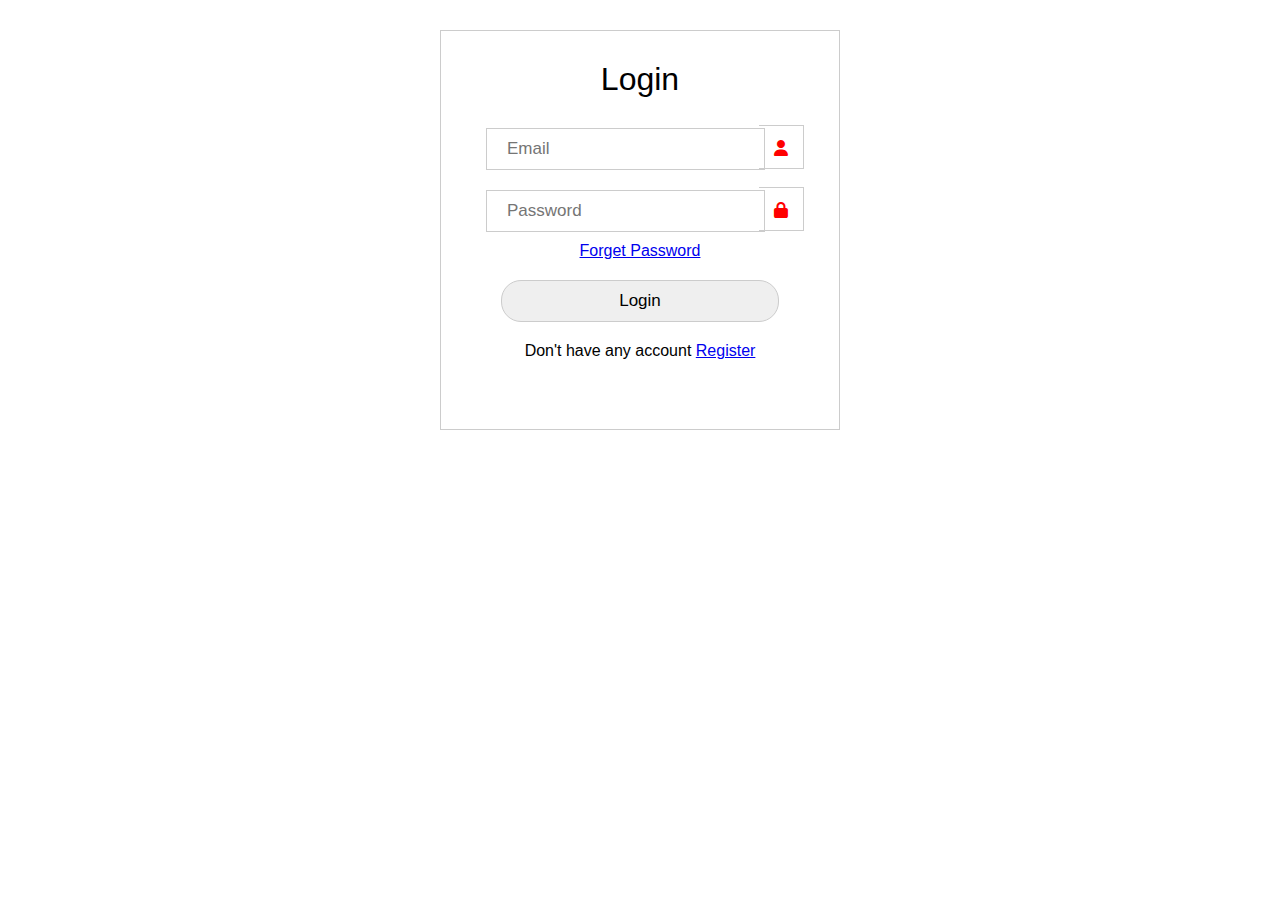
==== login/index.html @ beccc002 "Admin Dashboard template Prepair" ====
<!DOCTYPE html>
<html lang="en">

<head>
    <meta charset="UTF-8">
    <meta name="viewport" content="width=device-width, initial-scale=1.0">
    <title>Login</title>
    <link rel="stylesheet" href="https://cdnjs.cloudflare.com/ajax/libs/font-awesome/6.5.2/css/all.min.css">
    <link rel="stylesheet" href="style.css">
</head>

<body>
   


    <section class="login">
        <div class="container">
            <form action="#">
                <h1>Login</h1>
                <div class="email">
                    <label for="email"></label>
                    <input type="text" name="email" id="email" placeholder="Email">
                    <i class="fa-solid fa-user"></i>
                </div>
                <div class="password">
                    <label for="password"></label>
                    <input type="password" name="password" id="password" placeholder="Password">
                    <i class="fa-solid fa-lock"></i>
                </div>
                <div class="rem-pass">
                    <!-- <label for="checkbox">
                        <input type="checkbox" name="charset" id="checkbox">
                        Remember Me</label> -->
                    <p><a href="#">Forget Password</a></p>

                </div>
                <div class="form-btn">
                <a href="/login/index.html"><button id="login">Login</button></a>
                </div>
                <p>Don't have any account <a href="/sign-up/index.html">Register</a></p>
            </form>
        </div>
    </section>

    <script src="/login/login.js"></script>


</body>

</html>
---- login/style.css ----
* {
  margin: 0;
  padding: 0;
  box-sizing: border-box;
  font-family: "Segoe UI", Tahoma, Geneva, Verdana, sans-serif;
}

.login {
  margin: 30px;
}

.container {
  width: 400px;
  height: 400px;
  border: 1px solid #ccc;
  margin: auto;
  justify-content: center;
  text-align: center;
}

.container h1 {
  margin-top: 30px;
  text-align: center;
  font-weight: normal;
  margin-bottom: 20px;
}

input[type=text], select {
  width: 70%;
  padding: 10px 20px;
  margin: 10px 0px 10px 10px;
  font-size: 17px;
  outline: none;
  border-right: none;
  border: 1px solid #ccc;
}

i {
  color: red;
}

.email i {
  border: 1px solid #ccc;
  padding: 14.5px 15px 12px 15px;
  border-left: none;
  margin-left: -10px;
}

input[type=password], select {
  width: 70%;
  padding: 10px 20px;
  margin: 10px 0px 10px 10px;
  font-size: 17px;
  outline: none;
  border-right: none;
  border: 1px solid #ccc;
}

.password i {
  border: 1px solid #ccc;
  padding: 14.5px 15px 12px 15px;
  border-left: none;
  margin-left: -10px;
}

.rem-pass {
  display: flex;
  justify-content: space-around;
}

.form-btn a button {
  width: 70%;
  padding: 10px 20px;
  margin-top: 20px;
  font-size: 17px;
  outline: none;
  border-right: none;
  border: 1px solid #ccc;
  border-radius: 20px;
  cursor: pointer;
  margin-bottom: 20px;
}

.form-btn a button:hover {
  background-color: blue;
  color: white;
}/*# sourceMappingURL=style.css.map */
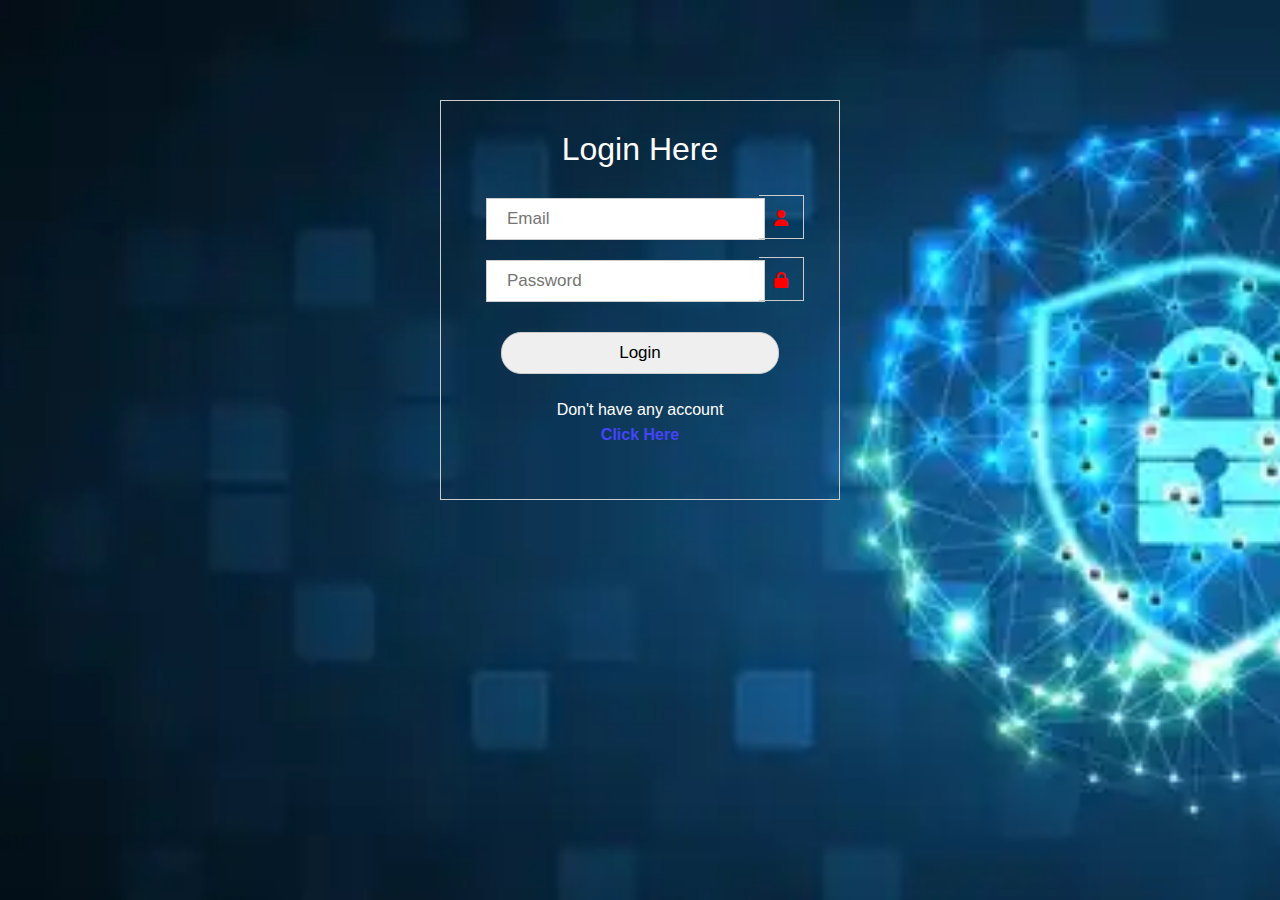
==== commit 88bb7fff: "login section updated" ====
--- a/login/index.html
+++ b/login/index.html
@@ -10,38 +10,41 @@
 </head>
 
 <body>
-   
+
+    <div class="bg">
 
 
-    <section class="login">
-        <div class="container">
-            <form action="#">
-                <h1>Login</h1>
-                <div class="email">
-                    <label for="email"></label>
-                    <input type="text" name="email" id="email" placeholder="Email">
-                    <i class="fa-solid fa-user"></i>
-                </div>
-                <div class="password">
-                    <label for="password"></label>
-                    <input type="password" name="password" id="password" placeholder="Password">
-                    <i class="fa-solid fa-lock"></i>
-                </div>
-                <div class="rem-pass">
-                    <!-- <label for="checkbox">
+
+        <section class="login">
+            <div class="container">
+                <form action="#">
+                    <h1>Login Here</h1>
+                    <div class="email">
+                        <label for="email"></label>
+                        <input type="text" name="email" id="email" placeholder="Email">
+                        <i class="fa-solid fa-user"></i>
+                    </div>
+                    <div class="password">
+                        <label for="password"></label>
+                        <input type="password" name="password" id="password" placeholder="Password">
+                        <i class="fa-solid fa-lock"></i>
+                    </div>
+                    <div class="rem-pass">
+                        <!-- <label for="checkbox">
                         <input type="checkbox" name="charset" id="checkbox">
                         Remember Me</label> -->
-                    <p><a href="#">Forget Password</a></p>
+                        <!-- <p><a href="#">Forget Password</a></p> -->
 
-                </div>
-                <div class="form-btn">
-                <a href="/login/index.html"><button id="login">Login</button></a>
-                </div>
-                <p>Don't have any account <a href="/sign-up/index.html">Register</a></p>
-            </form>
-        </div>
-    </section>
-
+                    </div>
+                    <div class="form-btn">
+                        <button id="login">Login</button>
+                    </div>
+                    <p class="text">Don't have any account</p>
+                    <p class="link" onclick="clickHere()" style="cursor: pointer"> Click Here</p>
+                </form>
+            </div>
+        </section>
+    </div>
     <script src="/login/login.js"></script>
 
 
--- a/login/style.css
+++ b/login/style.css
@@ -5,8 +5,13 @@
   font-family: "Segoe UI", Tahoma, Geneva, Verdana, sans-serif;
 }
 
+.bg {
+  background: url("/11.png") no-repeat center center/cover;
+  height: 100vh;
+}
+
 .login {
-  margin: 30px;
+  padding: 100px;
 }
 
 .container {
@@ -23,6 +28,7 @@
   text-align: center;
   font-weight: normal;
   margin-bottom: 20px;
+  color: white;
 }
 
 input[type=text], select {
@@ -68,7 +74,7 @@
   justify-content: space-around;
 }
 
-.form-btn a button {
+.form-btn button {
   width: 70%;
   padding: 10px 20px;
   margin-top: 20px;
@@ -81,7 +87,21 @@
   margin-bottom: 20px;
 }
 
-.form-btn a button:hover {
-  background-color: blue;
+.form-btn button:hover {
+  background-color: rgb(46, 46, 179);
   color: white;
+}
+
+#click-here:hover {
+  color: blue;
+}
+
+.text {
+  color: white;
+  line-height: 2;
+}
+
+.link {
+  color: rgb(68, 68, 250);
+  font-weight: bold;
 }/*# sourceMappingURL=style.css.map */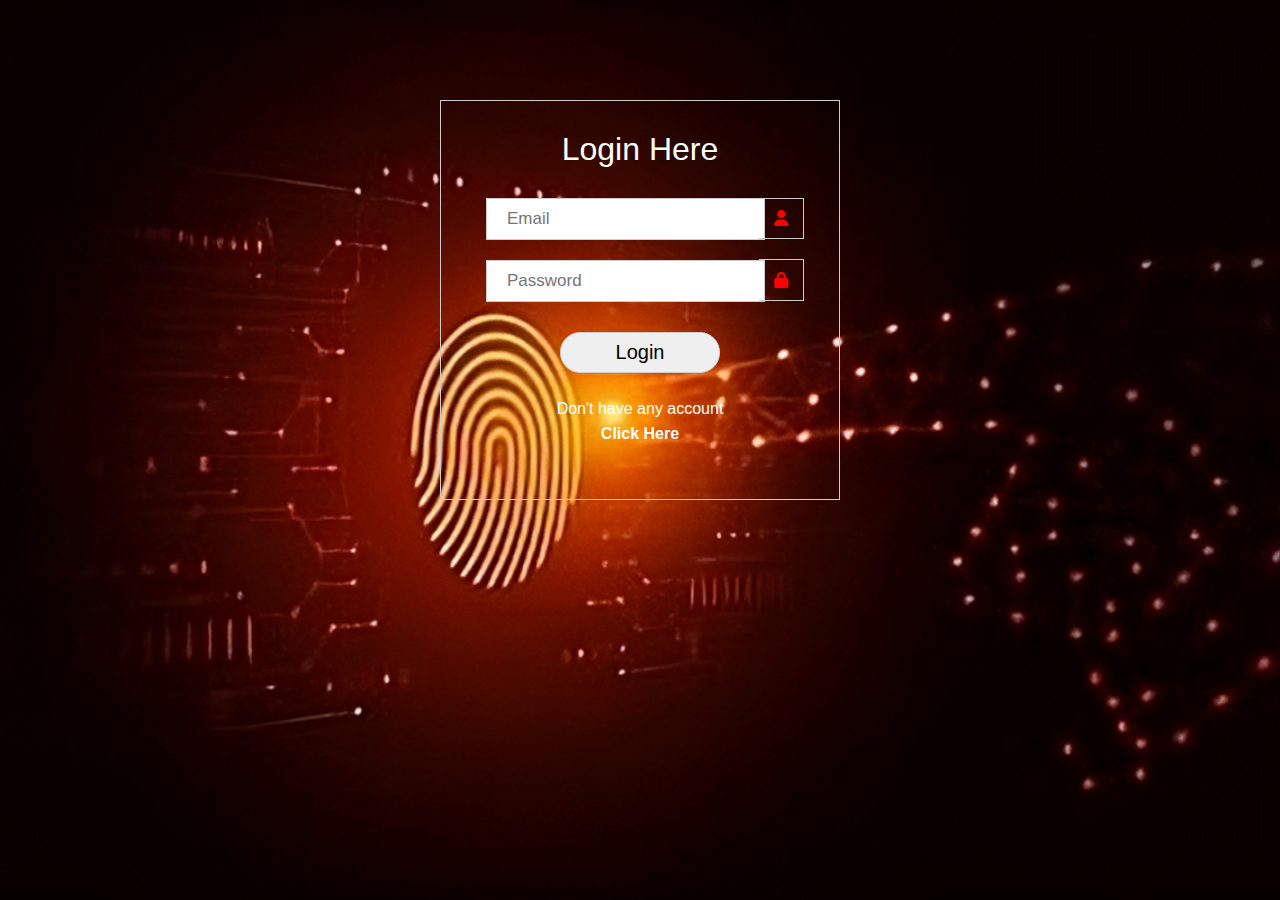
==== commit 1e1c79dc: "assest folder add and font family change" ====
--- a/login/index.html
+++ b/login/index.html
@@ -7,13 +7,14 @@
     <title>Login</title>
     <link rel="stylesheet" href="https://cdnjs.cloudflare.com/ajax/libs/font-awesome/6.5.2/css/all.min.css">
     <link rel="stylesheet" href="style.css">
+    <link rel="preconnect" href="https://fonts.googleapis.com">
+
+
 </head>
 
 <body>
 
     <div class="bg">
-
-
 
         <section class="login">
             <div class="container">
@@ -29,13 +30,7 @@
                         <input type="password" name="password" id="password" placeholder="Password">
                         <i class="fa-solid fa-lock"></i>
                     </div>
-                    <div class="rem-pass">
-                        <!-- <label for="checkbox">
-                        <input type="checkbox" name="charset" id="checkbox">
-                        Remember Me</label> -->
-                        <!-- <p><a href="#">Forget Password</a></p> -->
 
-                    </div>
                     <div class="form-btn">
                         <button id="login">Login</button>
                     </div>
--- a/login/style.css
+++ b/login/style.css
@@ -2,11 +2,11 @@
   margin: 0;
   padding: 0;
   box-sizing: border-box;
-  font-family: "Segoe UI", Tahoma, Geneva, Verdana, sans-serif;
+  font-family: "Franklin Gothic Medium", "Arial Narrow", Arial, sans-serif;
 }
 
 .bg {
-  background: url("/11.png") no-repeat center center/cover;
+  background: url("../assest/background.jpeg") no-repeat center center/cover;
   height: 100vh;
 }
 
@@ -31,7 +31,8 @@
   color: white;
 }
 
-input[type=text], select {
+input[type=text],
+select {
   width: 70%;
   padding: 10px 20px;
   margin: 10px 0px 10px 10px;
@@ -47,12 +48,13 @@
 
 .email i {
   border: 1px solid #ccc;
-  padding: 14.5px 15px 12px 15px;
+  padding: 11px 15px 12px 15px;
   border-left: none;
   margin-left: -10px;
 }
 
-input[type=password], select {
+input[type=password],
+select {
   width: 70%;
   padding: 10px 20px;
   margin: 10px 0px 10px 10px;
@@ -64,7 +66,7 @@
 
 .password i {
   border: 1px solid #ccc;
-  padding: 14.5px 15px 12px 15px;
+  padding: 12px 15px 12px 15px;
   border-left: none;
   margin-left: -10px;
 }
@@ -75,10 +77,10 @@
 }
 
 .form-btn button {
-  width: 70%;
-  padding: 10px 20px;
+  width: 40%;
+  padding: 8px 15px;
   margin-top: 20px;
-  font-size: 17px;
+  font-size: 20px;
   outline: none;
   border-right: none;
   border: 1px solid #ccc;
@@ -88,7 +90,7 @@
 }
 
 .form-btn button:hover {
-  background-color: rgb(46, 46, 179);
+  background-color: rgb(217, 51, 51);
   color: white;
 }
 
@@ -102,6 +104,36 @@
 }
 
 .link {
-  color: rgb(68, 68, 250);
+  color: white;
   font-weight: bold;
+  font-weight: 600;
+}
+
+.link:hover {
+  color: red;
+}
+
+@media (max-width: 500px) {
+  h1 {
+    font-size: 1.8em;
+  }
+  .login {
+    padding: 15px;
+  }
+}
+@media (max-width: 768px) {
+  .login {
+    padding: 20px;
+  }
+  input {
+    padding: 10px 35px 10px 10px;
+  }
+}
+@media (max-width: 1000px) {
+  .container {
+    max-width: 90%;
+  }
+  h1 {
+    font-size: 2em;
+  }
 }/*# sourceMappingURL=style.css.map */